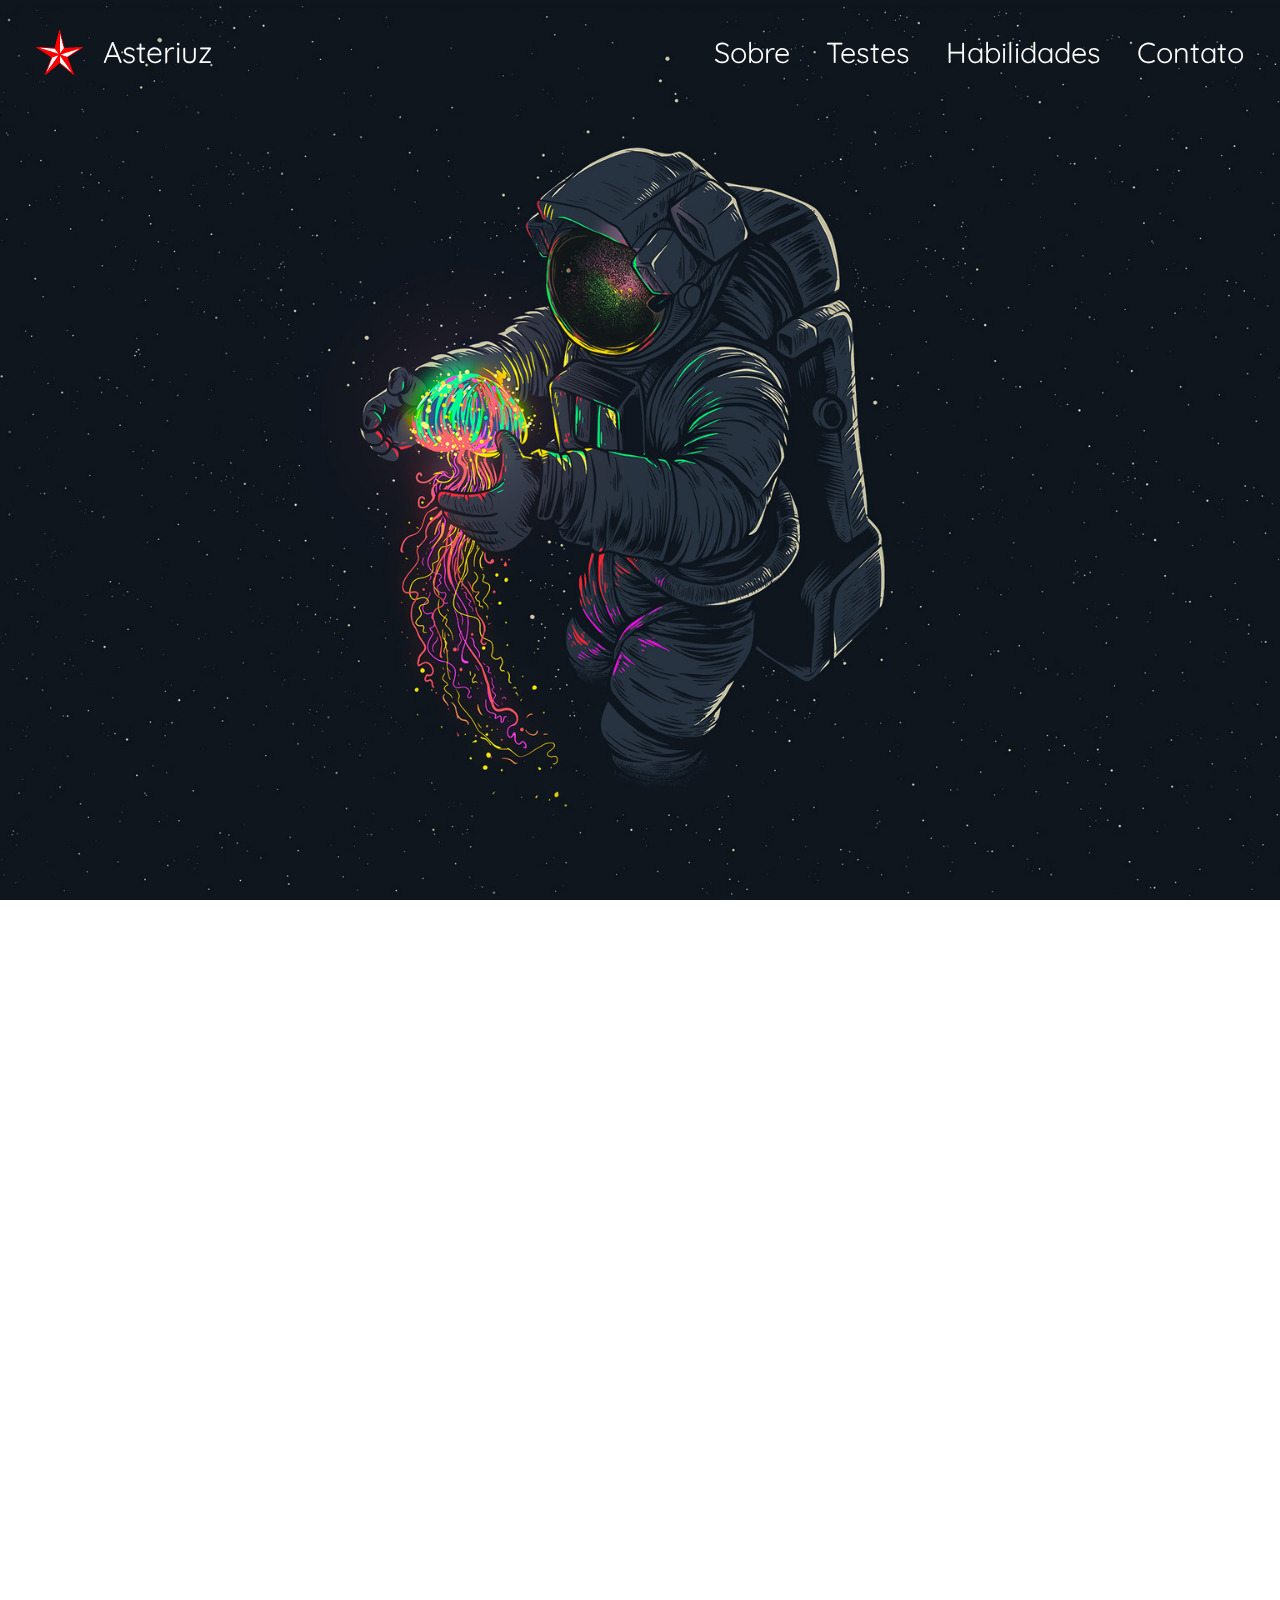
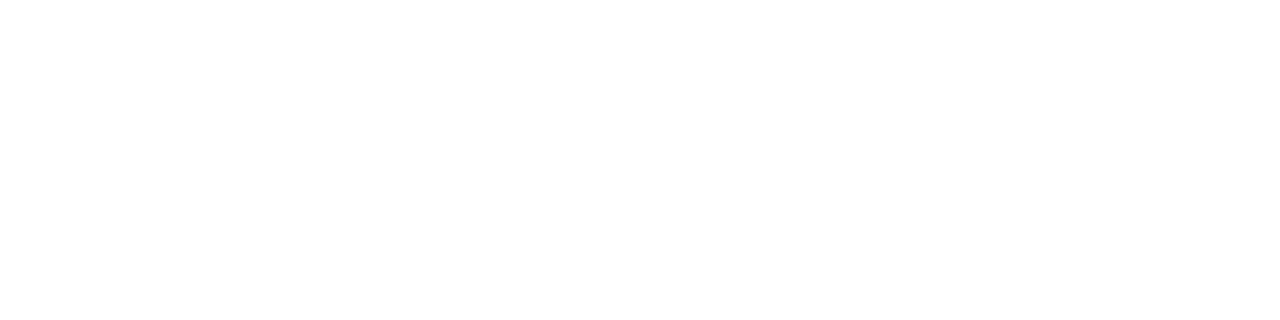
==== index.html @ 94deb021 "cache" ====
<!doctype html><html lang="pt-BR"><head><meta charset="utf-8"/><link rel="icon" href="/favicon.ico"/><meta http-equiv="Cache-control" content="no-cache, no-store, must-revalidate"><meta http-equiv="Pragma" content="no-cache"><meta name="viewport" content="width=device-width,initial-scale=1"/><meta name="theme-color" content="#000000"/><meta name="description" content="Web site created using create-react-app"/><title>Asteriuz</title><script src="https://ajax.googleapis.com/ajax/libs/jquery/3.5.1/jquery.min.js"></script><link href="/static/css/main.92ed5763.chunk.css" rel="stylesheet"></head><body><noscript>You need to enable JavaScript to run this app.</noscript><div id="root"></div><script>!function(e){function r(r){for(var n,i,l=r[0],a=r[1],f=r[2],c=0,s=[];c<l.length;c++)i=l[c],Object.prototype.hasOwnProperty.call(o,i)&&o[i]&&s.push(o[i][0]),o[i]=0;for(n in a)Object.prototype.hasOwnProperty.call(a,n)&&(e[n]=a[n]);for(p&&p(r);s.length;)s.shift()();return u.push.apply(u,f||[]),t()}function t(){for(var e,r=0;r<u.length;r++){for(var t=u[r],n=!0,l=1;l<t.length;l++){var a=t[l];0!==o[a]&&(n=!1)}n&&(u.splice(r--,1),e=i(i.s=t[0]))}return e}var n={},o={1:0},u=[];function i(r){if(n[r])return n[r].exports;var t=n[r]={i:r,l:!1,exports:{}};return e[r].call(t.exports,t,t.exports,i),t.l=!0,t.exports}i.m=e,i.c=n,i.d=function(e,r,t){i.o(e,r)||Object.defineProperty(e,r,{enumerable:!0,get:t})},i.r=function(e){"undefined"!=typeof Symbol&&Symbol.toStringTag&&Object.defineProperty(e,Symbol.toStringTag,{value:"Module"}),Object.defineProperty(e,"__esModule",{value:!0})},i.t=function(e,r){if(1&r&&(e=i(e)),8&r)return e;if(4&r&&"object"==typeof e&&e&&e.__esModule)return e;var t=Object.create(null);if(i.r(t),Object.defineProperty(t,"default",{enumerable:!0,value:e}),2&r&&"string"!=typeof e)for(var n in e)i.d(t,n,function(r){return e[r]}.bind(null,n));return t},i.n=function(e){var r=e&&e.__esModule?function(){return e.default}:function(){return e};return i.d(r,"a",r),r},i.o=function(e,r){return Object.prototype.hasOwnProperty.call(e,r)},i.p="/";var l=this.webpackJsonpasteriuz=this.webpackJsonpasteriuz||[],a=l.push.bind(l);l.push=r,l=l.slice();for(var f=0;f<l.length;f++)r(l[f]);var p=a;t()}([])</script><script src="/static/js/2.b2ee0d6b.chunk.js"></script><script src="/static/js/main.57038b2d.chunk.js"></script></body><script>$(window).scroll((function(){$(document).scrollTop()>50?($(".nav").addClass("affix"),console.log("OK")):$(".nav").removeClass("affix")})),$(".navTrigger").click((function(){$(this).toggleClass("active"),$("#mainListDiv").toggleClass("show_list"),$(".nav").toggleClass("show_list"),$("#mainListDiv").fadeIn()}))</script></html>
---- static/css/main.92ed5763.chunk.css ----
@import url(https://fonts.googleapis.com/css?family=Quicksand:400,500,700);*{-webkit-tap-highlight-color:transparent}body,html{height:1920px;margin:0;padding:0;box-sizing:border-box;font-family:"Quicksand",sans-serif;font-size:62.5%;font-size:12px}.nav{width:100%;height:65px;position:fixed;line-height:65px;text-align:center}img{align-self:center;height:45px;margin-top:auto;margin-bottom:auto;margin-right:20px}.nav div.logo{display:flex;float:left;width:auto;height:auto;align-items:center;padding-left:3rem}.nav div.logo a{text-decoration:none;color:#fff;font-size:2.5rem}.nav div.logo a:hover{color:#d300e6}.nav div.main_list{height:65px;float:right}.nav div.main_list ul{width:100%;height:65px;display:flex;list-style:none;margin:0;padding:0}.nav div.main_list ul li{width:auto;height:65px;padding:0 3rem 0 0}.nav div.main_list ul li a{text-decoration:none;color:#fff;line-height:65px;font-size:2.4rem}.nav div.main_list ul li a:hover{color:#d300e6}.home{width:100%;height:100vh;background-image:url(/static/media/Astronauta.534965bc.jpg);background-position:top;background-size:cover}.navTrigger{display:none}.nav{padding-top:20px;padding-bottom:20px;transition:all .4s ease}.affix{margin-bottom:0;padding:0;background-color:#111}@media screen and (min-width:768px) and (max-width:1024px){.container{margin:0}}@media screen and (max-width:768px){.navTrigger{display:block}.nav div.logo{padding-left:20px}.nav div.main_list{width:100%;height:0;overflow:hidden}.nav.show_list{background-color:#111}.nav div.show_list{height:auto;display:none}.nav div.main_list ul{flex-direction:column;width:100%;height:100vh;right:0;left:0;bottom:0;background-color:#111;background-position:top}.nav div.main_list ul li{width:100%;text-align:right}.nav div.main_list ul li a{text-align:center;width:100%;font-size:3rem;padding:20px}.nav div.media_button{display:block}}.navTrigger{cursor:pointer;width:30px;height:25px;margin:auto;position:absolute;right:30px;top:0;bottom:0}.navTrigger i{background-color:#fff;border-radius:2px;content:"";display:block;width:100%;height:4px}.navTrigger i:first-child{animation:outT .8s backwards;animation-direction:reverse}.navTrigger i:nth-child(2){margin:5px 0;animation:outM .8s backwards;animation-direction:reverse}.navTrigger i:nth-child(3){animation:outBtm .8s backwards;animation-direction:reverse}.navTrigger.active i:first-child{animation:inT .8s forwards}.navTrigger.active i:nth-child(2){animation:inM .8s forwards}.navTrigger.active i:nth-child(3){animation:inBtm .8s forwards}@keyframes inM{50%{transform:rotate(0deg)}to{transform:rotate(45deg)}}@keyframes outM{50%{transform:rotate(0deg)}to{transform:rotate(45deg)}}@keyframes inT{0%{transform:translateY(0) rotate(0deg)}50%{transform:translateY(9px) rotate(0deg)}to{transform:translateY(9px) rotate(135deg)}}@keyframes outT{0%{transform:translateY(0) rotate(0deg)}50%{transform:translateY(9px) rotate(0deg)}to{transform:translateY(9px) rotate(135deg)}}@keyframes inBtm{0%{transform:translateY(0) rotate(0deg)}50%{transform:translateY(-9px) rotate(0deg)}to{transform:translateY(-9px) rotate(135deg)}}@keyframes outBtm{0%{transform:translateY(0) rotate(0deg)}50%{transform:translateY(-9px) rotate(0deg)}to{transform:translateY(-9px) rotate(135deg)}}
/*# sourceMappingURL=main.92ed5763.chunk.css.map */
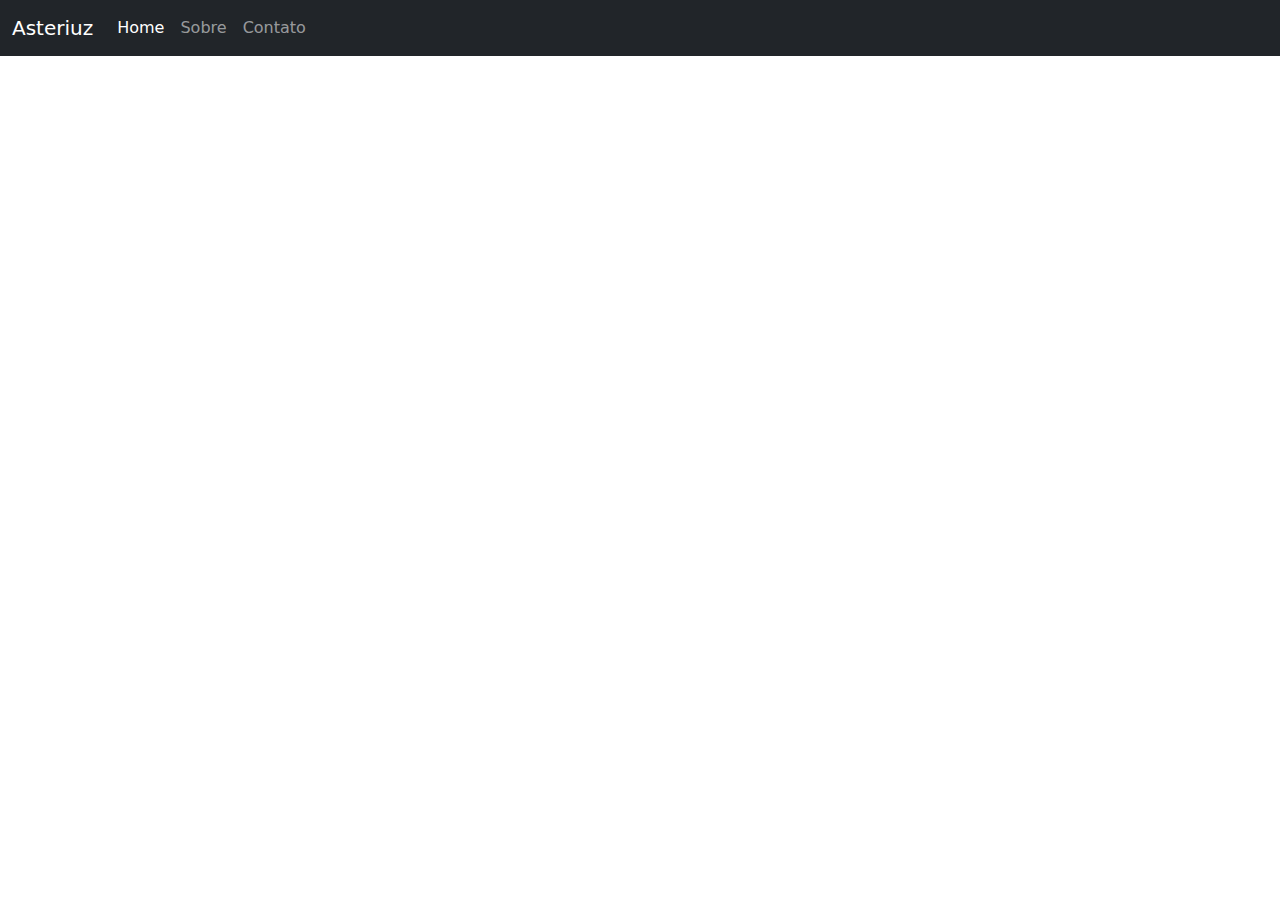
==== commit fbff1205: "change" ====
--- a/index.html
+++ b/index.html
@@ -1 +1 @@
-<!doctype html><html lang="pt-BR"><head><meta charset="utf-8"/><link rel="icon" href="/favicon.ico"/><meta http-equiv="Cache-control" content="no-cache, no-store, must-revalidate"><meta http-equiv="Pragma" content="no-cache"><meta name="viewport" content="width=device-width,initial-scale=1"/><meta name="theme-color" content="#000000"/><meta name="description" content="Web site created using create-react-app"/><title>Asteriuz</title><script src="https://ajax.googleapis.com/ajax/libs/jquery/3.5.1/jquery.min.js"></script><link href="/static/css/main.92ed5763.chunk.css" rel="stylesheet"></head><body><noscript>You need to enable JavaScript to run this app.</noscript><div id="root"></div><script>!function(e){function r(r){for(var n,i,l=r[0],a=r[1],f=r[2],c=0,s=[];c<l.length;c++)i=l[c],Object.prototype.hasOwnProperty.call(o,i)&&o[i]&&s.push(o[i][0]),o[i]=0;for(n in a)Object.prototype.hasOwnProperty.call(a,n)&&(e[n]=a[n]);for(p&&p(r);s.length;)s.shift()();return u.push.apply(u,f||[]),t()}function t(){for(var e,r=0;r<u.length;r++){for(var t=u[r],n=!0,l=1;l<t.length;l++){var a=t[l];0!==o[a]&&(n=!1)}n&&(u.splice(r--,1),e=i(i.s=t[0]))}return e}var n={},o={1:0},u=[];function i(r){if(n[r])return n[r].exports;var t=n[r]={i:r,l:!1,exports:{}};return e[r].call(t.exports,t,t.exports,i),t.l=!0,t.exports}i.m=e,i.c=n,i.d=function(e,r,t){i.o(e,r)||Object.defineProperty(e,r,{enumerable:!0,get:t})},i.r=function(e){"undefined"!=typeof Symbol&&Symbol.toStringTag&&Object.defineProperty(e,Symbol.toStringTag,{value:"Module"}),Object.defineProperty(e,"__esModule",{value:!0})},i.t=function(e,r){if(1&r&&(e=i(e)),8&r)return e;if(4&r&&"object"==typeof e&&e&&e.__esModule)return e;var t=Object.create(null);if(i.r(t),Object.defineProperty(t,"default",{enumerable:!0,value:e}),2&r&&"string"!=typeof e)for(var n in e)i.d(t,n,function(r){return e[r]}.bind(null,n));return t},i.n=function(e){var r=e&&e.__esModule?function(){return e.default}:function(){return e};return i.d(r,"a",r),r},i.o=function(e,r){return Object.prototype.hasOwnProperty.call(e,r)},i.p="/";var l=this.webpackJsonpasteriuz=this.webpackJsonpasteriuz||[],a=l.push.bind(l);l.push=r,l=l.slice();for(var f=0;f<l.length;f++)r(l[f]);var p=a;t()}([])</script><script src="/static/js/2.b2ee0d6b.chunk.js"></script><script src="/static/js/main.57038b2d.chunk.js"></script></body><script>$(window).scroll((function(){$(document).scrollTop()>50?($(".nav").addClass("affix"),console.log("OK")):$(".nav").removeClass("affix")})),$(".navTrigger").click((function(){$(this).toggleClass("active"),$("#mainListDiv").toggleClass("show_list"),$(".nav").toggleClass("show_list"),$("#mainListDiv").fadeIn()}))</script></html>+<!DOCTYPE html><html lang=""><head><meta charset="utf-8"><meta http-equiv="X-UA-Compatible" content="IE=edge"><meta name="viewport" content="width=device-width,initial-scale=1"><link rel="icon" href="/favicon.ico"><title>asteriuz</title><link rel="stylesheet" href="https://cdn.jsdelivr.net/npm/bootstrap@5.1.1/dist/css/bootstrap.min.css"><link href="/js/app.fd8b52de.js" rel="preload" as="script"><link href="/js/chunk-vendors.f18f4817.js" rel="preload" as="script"></head><body><noscript><strong>We're sorry but asteriuz doesn't work properly without JavaScript enabled. Please enable it to continue.</strong></noscript><div id="app"></div><script src="/js/chunk-vendors.f18f4817.js"></script><script src="/js/app.fd8b52de.js"></script></body><script src="https://cdn.jsdelivr.net/npm/bootstrap@5.1.1/dist/js/bootstrap.bundle.min.js" integrity="sha384-/bQdsTh/da6pkI1MST/rWKFNjaCP5gBSY4sEBT38Q/9RBh9AH40zEOg7Hlq2THRZ" crossorigin="anonymous"></script></html>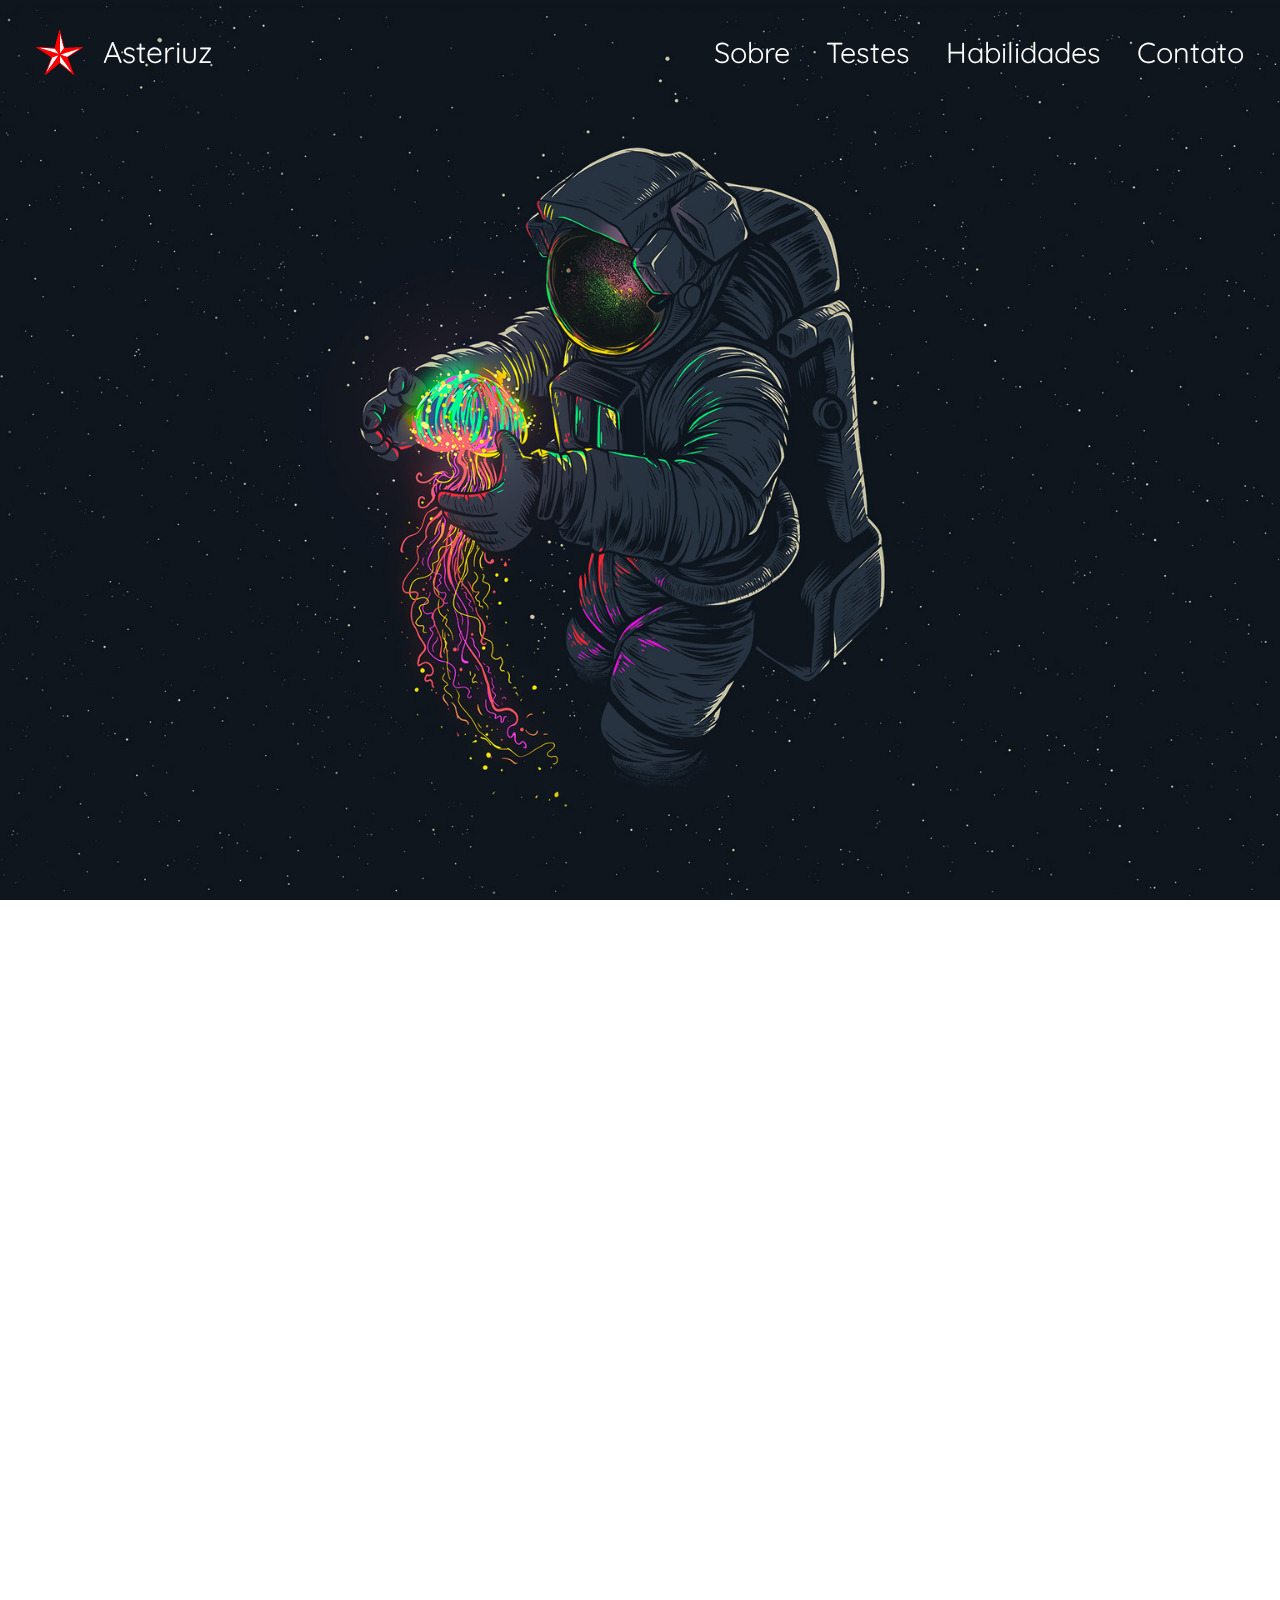
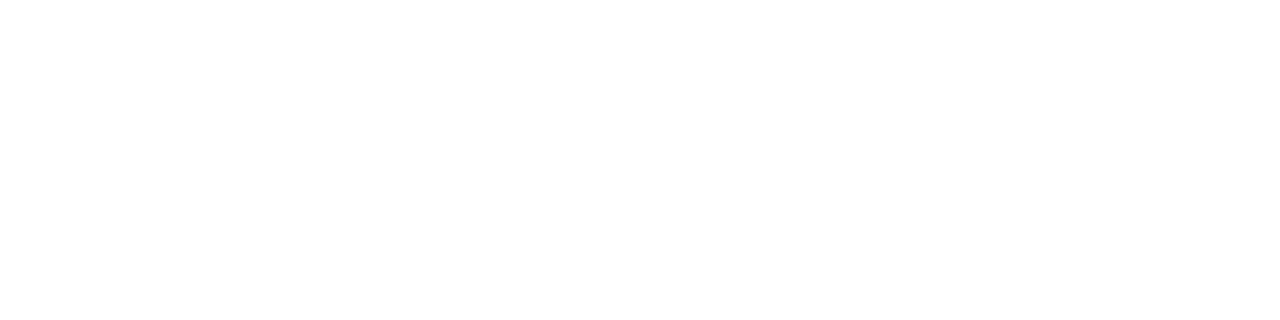
==== commit 5ab86193: "updated" ====
--- a/index.html
+++ b/index.html
@@ -1 +1 @@
-<!DOCTYPE html><html lang=""><head><meta charset="utf-8"><meta http-equiv="X-UA-Compatible" content="IE=edge"><meta name="viewport" content="width=device-width,initial-scale=1"><link rel="icon" href="/favicon.ico"><title>asteriuz</title><link rel="stylesheet" href="https://cdn.jsdelivr.net/npm/bootstrap@5.1.1/dist/css/bootstrap.min.css"><link href="/js/app.fd8b52de.js" rel="preload" as="script"><link href="/js/chunk-vendors.f18f4817.js" rel="preload" as="script"></head><body><noscript><strong>We're sorry but asteriuz doesn't work properly without JavaScript enabled. Please enable it to continue.</strong></noscript><div id="app"></div><script src="/js/chunk-vendors.f18f4817.js"></script><script src="/js/app.fd8b52de.js"></script></body><script src="https://cdn.jsdelivr.net/npm/bootstrap@5.1.1/dist/js/bootstrap.bundle.min.js" integrity="sha384-/bQdsTh/da6pkI1MST/rWKFNjaCP5gBSY4sEBT38Q/9RBh9AH40zEOg7Hlq2THRZ" crossorigin="anonymous"></script></html>+<!DOCTYPE html><html lang=""><head><meta charset="utf-8"><meta http-equiv="X-UA-Compatible" content="IE=edge"><meta name="viewport" content="width=device-width,initial-scale=1"><meta http-equiv="Cache-control" content="no-cache, no-store, must-revalidate"><meta http-equiv="Pragma" content="no-cache"><link rel="icon" href="/favicon.ico"><title>asteriuz</title><script src="https://ajax.googleapis.com/ajax/libs/jquery/3.5.1/jquery.min.js"></script><link href="/css/app.f7c61557.css" rel="preload" as="style"><link href="/js/app.35093f82.js" rel="preload" as="script"><link href="/js/chunk-vendors.5fbd0547.js" rel="preload" as="script"><link href="/css/app.f7c61557.css" rel="stylesheet"></head><body><noscript><strong>We're sorry but asteriuz doesn't work properly without JavaScript enabled. Please enable it to continue.</strong></noscript><div id="app"></div><script src="/js/chunk-vendors.5fbd0547.js"></script><script src="/js/app.35093f82.js"></script></body><script></script><script src="https://cdn.jsdelivr.net/npm/bootstrap@5.1.1/dist/js/bootstrap.bundle.min.js" integrity="sha384-/bQdsTh/da6pkI1MST/rWKFNjaCP5gBSY4sEBT38Q/9RBh9AH40zEOg7Hlq2THRZ" crossorigin="anonymous"></script></html>--- a/css/app.f7c61557.css
+++ b/css/app.f7c61557.css
@@ -0,0 +1 @@
+@import url(https://fonts.googleapis.com/css?family=Quicksand:400,500,700);*{-webkit-tap-highlight-color:transparent}body,html{height:1920px;margin:0;padding:0;box-sizing:border-box;font-family:Quicksand,sans-serif;font-size:62.5%;font-size:12px}.nav{z-index:1;width:100%;height:65px;position:fixed;line-height:65px;text-align:center}img{align-self:center;height:45px;margin-top:auto;margin-bottom:auto;margin-right:20px}a{display:flex}.nav div.logo{display:flex;float:left;width:auto;height:auto;align-items:center;padding-left:3rem}.nav div.logo a{text-decoration:none;color:#fff;font-size:2.5rem}.nav div.logo a:hover{color:#d300e6}.nav div.main_list{height:65px;float:right}.nav div.main_list ul{width:100%;height:65px;display:flex;list-style:none;margin:0;padding:0}.nav div.main_list ul li{width:auto;height:65px;padding:0;padding-right:3rem}.nav div.main_list ul li a{text-decoration:none;color:#fff;line-height:65px;font-size:2.4rem}.nav div.main_list ul li a:hover{color:#d300e6}.home{width:100%;height:100vh;background-image:url(../img/Astronauta.613b60e8.jpg);background-position:top;background-size:cover}.navTrigger{display:none}.nav{padding-top:20px;padding-bottom:20px;transition:all .4s ease}.affix{margin-bottom:0;padding:0;background-color:rgba(0,0,0,.8)}@media screen and (min-width:851px) and (max-width:1024px){.container{margin:0}}@media screen and (max-width:851px){.navTrigger{display:block}.nav div.logo{padding-left:20px}.nav div.main_list{width:100%;height:0;overflow:hidden}.nav.show_list{background-color:#111}.nav div.show_list{height:auto;display:none}.nav div.main_list ul{flex-direction:column;width:100%;height:100vh;right:0;left:0;bottom:0;background-color:#111;background-position:top}.nav div.main_list ul li{width:100%;text-align:right}.nav div.main_list ul li a{text-align:center;width:100%;font-size:3rem;padding:20px}.nav div.media_button{display:block}}.navTrigger{cursor:pointer;width:30px;height:25px;margin:auto;position:absolute;right:30px;top:0;bottom:0}.navTrigger i{background-color:#fff;border-radius:2px;content:"";display:block;width:100%;height:4px}.navTrigger i:first-child{-webkit-animation:outT .8s backwards;animation:outT .8s backwards;-webkit-animation-direction:reverse;animation-direction:reverse}.navTrigger i:nth-child(2){margin:5px 0;-webkit-animation:outM .8s backwards;animation:outM .8s backwards;-webkit-animation-direction:reverse;animation-direction:reverse}.navTrigger i:nth-child(3){-webkit-animation:outBtm .8s backwards;animation:outBtm .8s backwards;-webkit-animation-direction:reverse;animation-direction:reverse}.navTrigger.active i:first-child{-webkit-animation:inT .8s forwards;animation:inT .8s forwards}.navTrigger.active i:nth-child(2){-webkit-animation:inM .8s forwards;animation:inM .8s forwards}.navTrigger.active i:nth-child(3){-webkit-animation:inBtm .8s forwards;animation:inBtm .8s forwards}@-webkit-keyframes inM{50%{-webkit-transform:rotate(0deg)}to{-webkit-transform:rotate(45deg)}}@keyframes inM{50%{transform:rotate(0deg)}to{transform:rotate(45deg)}}@-webkit-keyframes outM{50%{-webkit-transform:rotate(0deg)}to{-webkit-transform:rotate(45deg)}}@keyframes outM{50%{transform:rotate(0deg)}to{transform:rotate(45deg)}}@-webkit-keyframes inT{0%{-webkit-transform:translateY(0) rotate(0deg)}50%{-webkit-transform:translateY(9px) rotate(0deg)}to{-webkit-transform:translateY(9px) rotate(135deg)}}@keyframes inT{0%{transform:translateY(0) rotate(0deg)}50%{transform:translateY(9px) rotate(0deg)}to{transform:translateY(9px) rotate(135deg)}}@-webkit-keyframes outT{0%{-webkit-transform:translateY(0) rotate(0deg)}50%{-webkit-transform:translateY(9px) rotate(0deg)}to{-webkit-transform:translateY(9px) rotate(135deg)}}@keyframes outT{0%{transform:translateY(0) rotate(0deg)}50%{transform:translateY(9px) rotate(0deg)}to{transform:translateY(9px) rotate(135deg)}}@-webkit-keyframes inBtm{0%{-webkit-transform:translateY(0) rotate(0deg)}50%{-webkit-transform:translateY(-9px) rotate(0deg)}to{-webkit-transform:translateY(-9px) rotate(135deg)}}@keyframes inBtm{0%{transform:translateY(0) rotate(0deg)}50%{transform:translateY(-9px) rotate(0deg)}to{transform:translateY(-9px) rotate(135deg)}}@-webkit-keyframes outBtm{0%{-webkit-transform:translateY(0) rotate(0deg)}50%{-webkit-transform:translateY(-9px) rotate(0deg)}to{-webkit-transform:translateY(-9px) rotate(135deg)}}@keyframes outBtm{0%{transform:translateY(0) rotate(0deg)}50%{transform:translateY(-9px) rotate(0deg)}to{transform:translateY(-9px) rotate(135deg)}}--- a/css/app.f7c61557.css
+++ b/css/app.f7c61557.css
@@ -0,0 +1 @@
+@import url(https://fonts.googleapis.com/css?family=Quicksand:400,500,700);*{-webkit-tap-highlight-color:transparent}body,html{height:1920px;margin:0;padding:0;box-sizing:border-box;font-family:Quicksand,sans-serif;font-size:62.5%;font-size:12px}.nav{z-index:1;width:100%;height:65px;position:fixed;line-height:65px;text-align:center}img{align-self:center;height:45px;margin-top:auto;margin-bottom:auto;margin-right:20px}a{display:flex}.nav div.logo{display:flex;float:left;width:auto;height:auto;align-items:center;padding-left:3rem}.nav div.logo a{text-decoration:none;color:#fff;font-size:2.5rem}.nav div.logo a:hover{color:#d300e6}.nav div.main_list{height:65px;float:right}.nav div.main_list ul{width:100%;height:65px;display:flex;list-style:none;margin:0;padding:0}.nav div.main_list ul li{width:auto;height:65px;padding:0;padding-right:3rem}.nav div.main_list ul li a{text-decoration:none;color:#fff;line-height:65px;font-size:2.4rem}.nav div.main_list ul li a:hover{color:#d300e6}.home{width:100%;height:100vh;background-image:url(../img/Astronauta.613b60e8.jpg);background-position:top;background-size:cover}.navTrigger{display:none}.nav{padding-top:20px;padding-bottom:20px;transition:all .4s ease}.affix{margin-bottom:0;padding:0;background-color:rgba(0,0,0,.8)}@media screen and (min-width:851px) and (max-width:1024px){.container{margin:0}}@media screen and (max-width:851px){.navTrigger{display:block}.nav div.logo{padding-left:20px}.nav div.main_list{width:100%;height:0;overflow:hidden}.nav.show_list{background-color:#111}.nav div.show_list{height:auto;display:none}.nav div.main_list ul{flex-direction:column;width:100%;height:100vh;right:0;left:0;bottom:0;background-color:#111;background-position:top}.nav div.main_list ul li{width:100%;text-align:right}.nav div.main_list ul li a{text-align:center;width:100%;font-size:3rem;padding:20px}.nav div.media_button{display:block}}.navTrigger{cursor:pointer;width:30px;height:25px;margin:auto;position:absolute;right:30px;top:0;bottom:0}.navTrigger i{background-color:#fff;border-radius:2px;content:"";display:block;width:100%;height:4px}.navTrigger i:first-child{-webkit-animation:outT .8s backwards;animation:outT .8s backwards;-webkit-animation-direction:reverse;animation-direction:reverse}.navTrigger i:nth-child(2){margin:5px 0;-webkit-animation:outM .8s backwards;animation:outM .8s backwards;-webkit-animation-direction:reverse;animation-direction:reverse}.navTrigger i:nth-child(3){-webkit-animation:outBtm .8s backwards;animation:outBtm .8s backwards;-webkit-animation-direction:reverse;animation-direction:reverse}.navTrigger.active i:first-child{-webkit-animation:inT .8s forwards;animation:inT .8s forwards}.navTrigger.active i:nth-child(2){-webkit-animation:inM .8s forwards;animation:inM .8s forwards}.navTrigger.active i:nth-child(3){-webkit-animation:inBtm .8s forwards;animation:inBtm .8s forwards}@-webkit-keyframes inM{50%{-webkit-transform:rotate(0deg)}to{-webkit-transform:rotate(45deg)}}@keyframes inM{50%{transform:rotate(0deg)}to{transform:rotate(45deg)}}@-webkit-keyframes outM{50%{-webkit-transform:rotate(0deg)}to{-webkit-transform:rotate(45deg)}}@keyframes outM{50%{transform:rotate(0deg)}to{transform:rotate(45deg)}}@-webkit-keyframes inT{0%{-webkit-transform:translateY(0) rotate(0deg)}50%{-webkit-transform:translateY(9px) rotate(0deg)}to{-webkit-transform:translateY(9px) rotate(135deg)}}@keyframes inT{0%{transform:translateY(0) rotate(0deg)}50%{transform:translateY(9px) rotate(0deg)}to{transform:translateY(9px) rotate(135deg)}}@-webkit-keyframes outT{0%{-webkit-transform:translateY(0) rotate(0deg)}50%{-webkit-transform:translateY(9px) rotate(0deg)}to{-webkit-transform:translateY(9px) rotate(135deg)}}@keyframes outT{0%{transform:translateY(0) rotate(0deg)}50%{transform:translateY(9px) rotate(0deg)}to{transform:translateY(9px) rotate(135deg)}}@-webkit-keyframes inBtm{0%{-webkit-transform:translateY(0) rotate(0deg)}50%{-webkit-transform:translateY(-9px) rotate(0deg)}to{-webkit-transform:translateY(-9px) rotate(135deg)}}@keyframes inBtm{0%{transform:translateY(0) rotate(0deg)}50%{transform:translateY(-9px) rotate(0deg)}to{transform:translateY(-9px) rotate(135deg)}}@-webkit-keyframes outBtm{0%{-webkit-transform:translateY(0) rotate(0deg)}50%{-webkit-transform:translateY(-9px) rotate(0deg)}to{-webkit-transform:translateY(-9px) rotate(135deg)}}@keyframes outBtm{0%{transform:translateY(0) rotate(0deg)}50%{transform:translateY(-9px) rotate(0deg)}to{transform:translateY(-9px) rotate(135deg)}}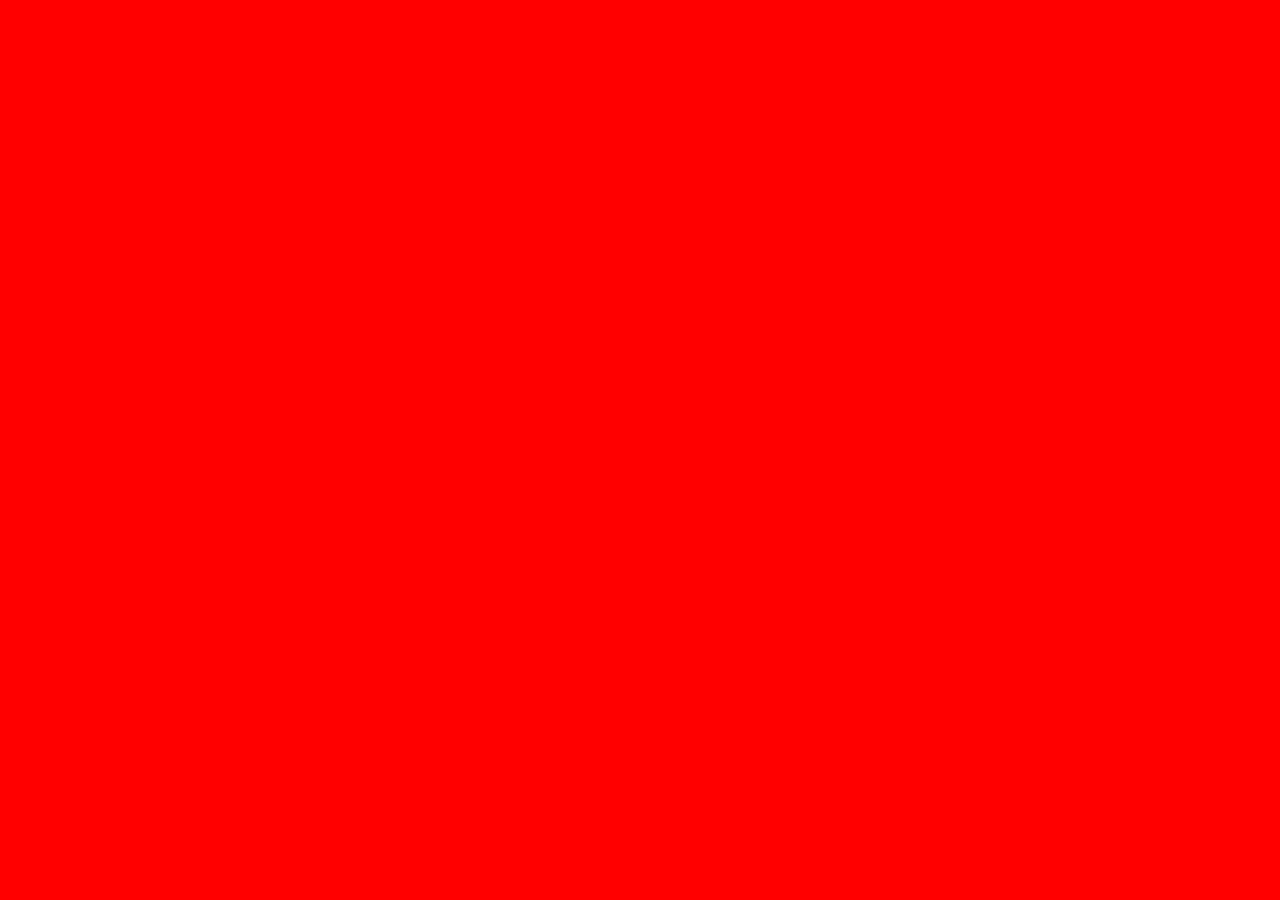
==== commit d8f0e92a: "Reset" ====
--- a/index.html
+++ b/index.html
@@ -1 +1,14 @@
-<!DOCTYPE html><html lang=""><head><meta charset="utf-8"><meta http-equiv="X-UA-Compatible" content="IE=edge"><meta name="viewport" content="width=device-width,initial-scale=1"><meta http-equiv="Cache-control" content="no-cache, no-store, must-revalidate"><meta http-equiv="Pragma" content="no-cache"><link rel="icon" href="/favicon.ico"><title>asteriuz</title><script src="https://ajax.googleapis.com/ajax/libs/jquery/3.5.1/jquery.min.js"></script><link href="/css/app.f7c61557.css" rel="preload" as="style"><link href="/js/app.35093f82.js" rel="preload" as="script"><link href="/js/chunk-vendors.5fbd0547.js" rel="preload" as="script"><link href="/css/app.f7c61557.css" rel="stylesheet"></head><body><noscript><strong>We're sorry but asteriuz doesn't work properly without JavaScript enabled. Please enable it to continue.</strong></noscript><div id="app"></div><script src="/js/chunk-vendors.5fbd0547.js"></script><script src="/js/app.35093f82.js"></script></body><script></script><script src="https://cdn.jsdelivr.net/npm/bootstrap@5.1.1/dist/js/bootstrap.bundle.min.js" integrity="sha384-/bQdsTh/da6pkI1MST/rWKFNjaCP5gBSY4sEBT38Q/9RBh9AH40zEOg7Hlq2THRZ" crossorigin="anonymous"></script></html>+<!DOCTYPE html>
+<html lang="en">
+<head>
+    <meta charset="UTF-8">
+    <meta http-equiv="X-UA-Compatible" content="IE=edge">
+    <meta name="viewport" content="width=device-width, initial-scale=1.0">
+    <link rel="stylesheet" href="./css/style.css">
+    <title>Asteriuz</title>
+</head>
+<body>
+    
+</body>
+</html>
+<script src="./js/script.js"></script>--- a/css/style.css
+++ b/css/style.css
@@ -0,0 +1,3 @@
+body {
+    background-color: red;
+}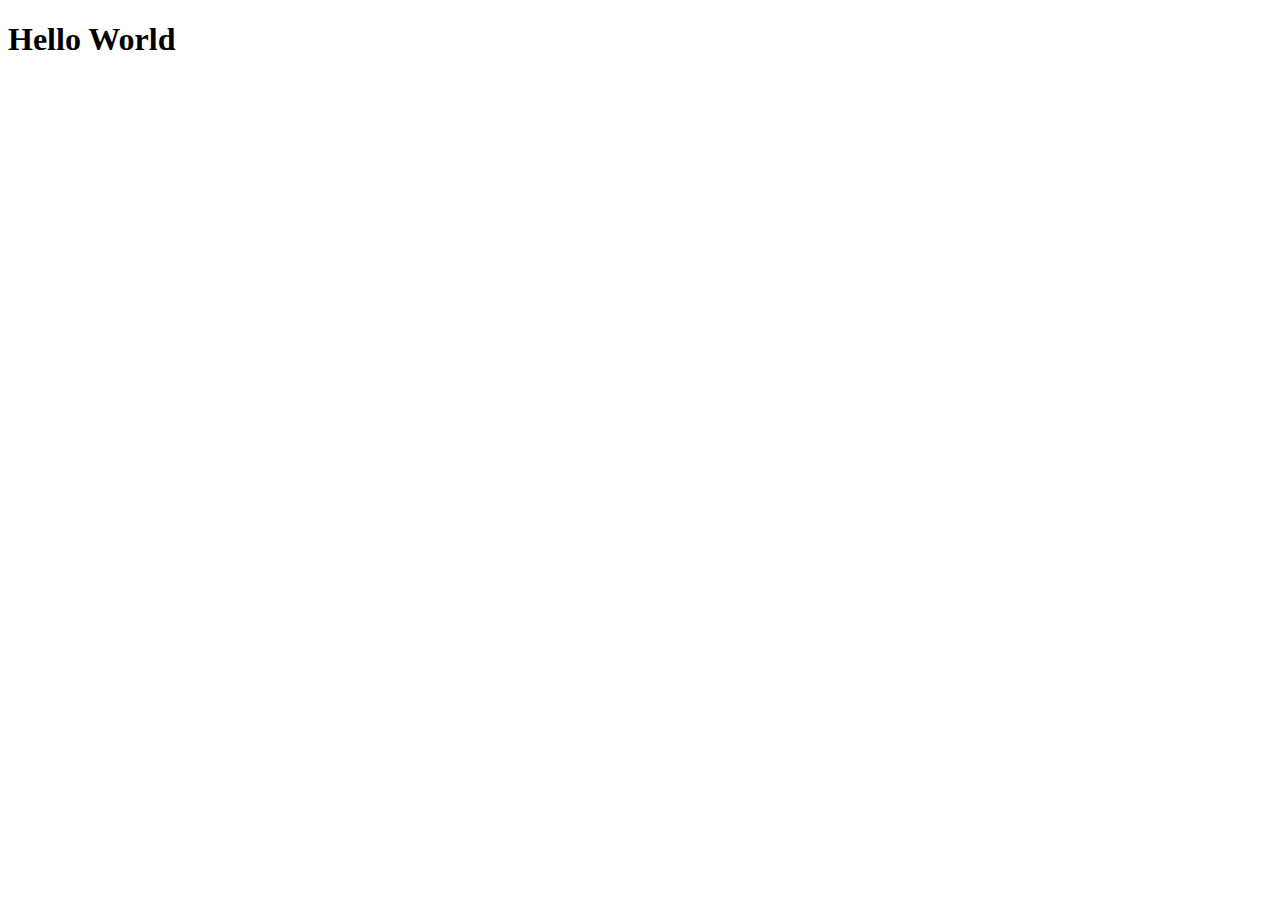
==== commit ed6aeee4: "Added index.html" ====
--- a/index.html
+++ b/index.html
@@ -1,14 +1,12 @@
 <!DOCTYPE html>
-<html lang="en">
+<html lang="pt-br">
 <head>
     <meta charset="UTF-8">
     <meta http-equiv="X-UA-Compatible" content="IE=edge">
     <meta name="viewport" content="width=device-width, initial-scale=1.0">
-    <link rel="stylesheet" href="./css/style.css">
     <title>Asteriuz</title>
 </head>
 <body>
-    
+    <h1>Hello World</h1>
 </body>
-</html>
-<script src="./js/script.js"></script>+</html>